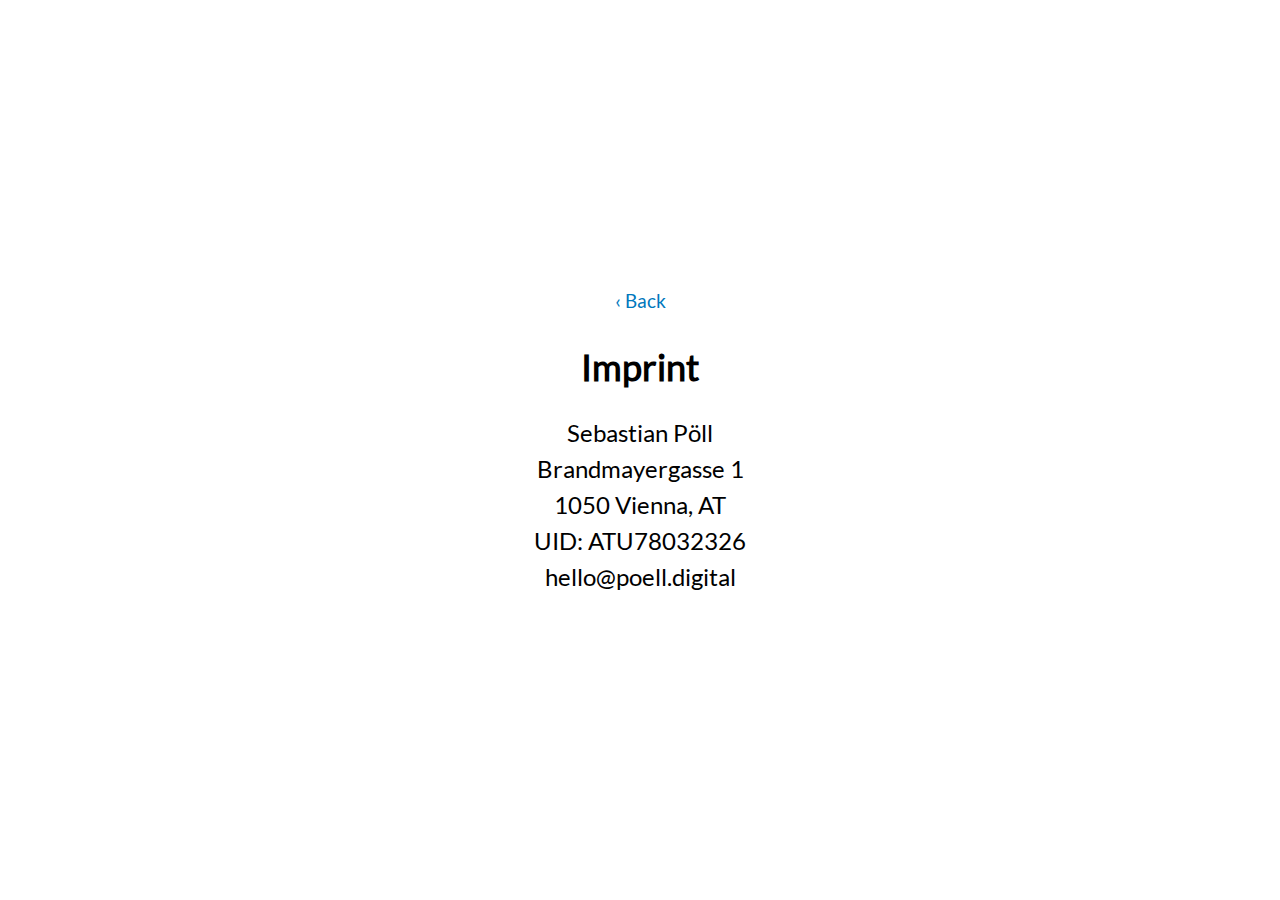
==== imprint.html @ 9d16fb81 "Initial commit" ====
<!doctype html>
<html lang="en">
  <head>
    <meta charset="utf-8">
    <meta name="viewport" content="width=device-width, initial-scale=1">
    <meta name="description" content="Sebuelius Aurelius">
    <title>Rails Development & Consulting</title>

    <style>
      @font-face {
        font-family: "Lato";
        src: url("fonts/Lato-Regular.ttf") format("truetype");
      }

      body {
        opacity: 0;
        transition: opacity 1s;
      }

      .container {
        font-family: "Lato";
        font-size: 1.5em;
        line-height: 1.5em;
        width: 100%;
        position: absolute;
        box-sizing: border-box;
        padding: 0 20px;
        top: 50%;
        left: 50%;
        transform: translateX(-50%) translateY(-50%);
        text-align: center;
      }

      a.contact {
        color: black;
        text-decoration: none;
      }

      a.contact:hover {
        text-decoration: underline;
      }

      a.back {
        color: #0078bd;
        font-size: 0.8em;
        text-decoration: none;
      }

      a.back:hover {
        color: #006199;
      }
    </style>
  </head>

  <body onload="document.body.style.opacity='1'">
    <div class="container">

      <a class="back" href="index.html">
        ‹ Back
      </a>

      <h2>Imprint</h2>

      <p>
        Sebastian Pöll
        <br>
        Brandmayergasse 1
        <br>
        1050 Vienna, AT
        <br>
        UID: ATU78032326
        <br>
        <a class="contact" href="mailto:hello@poell.digital">
          hello@poell.digital
        </a>
      </p>
    </div>
  </body>
</html>
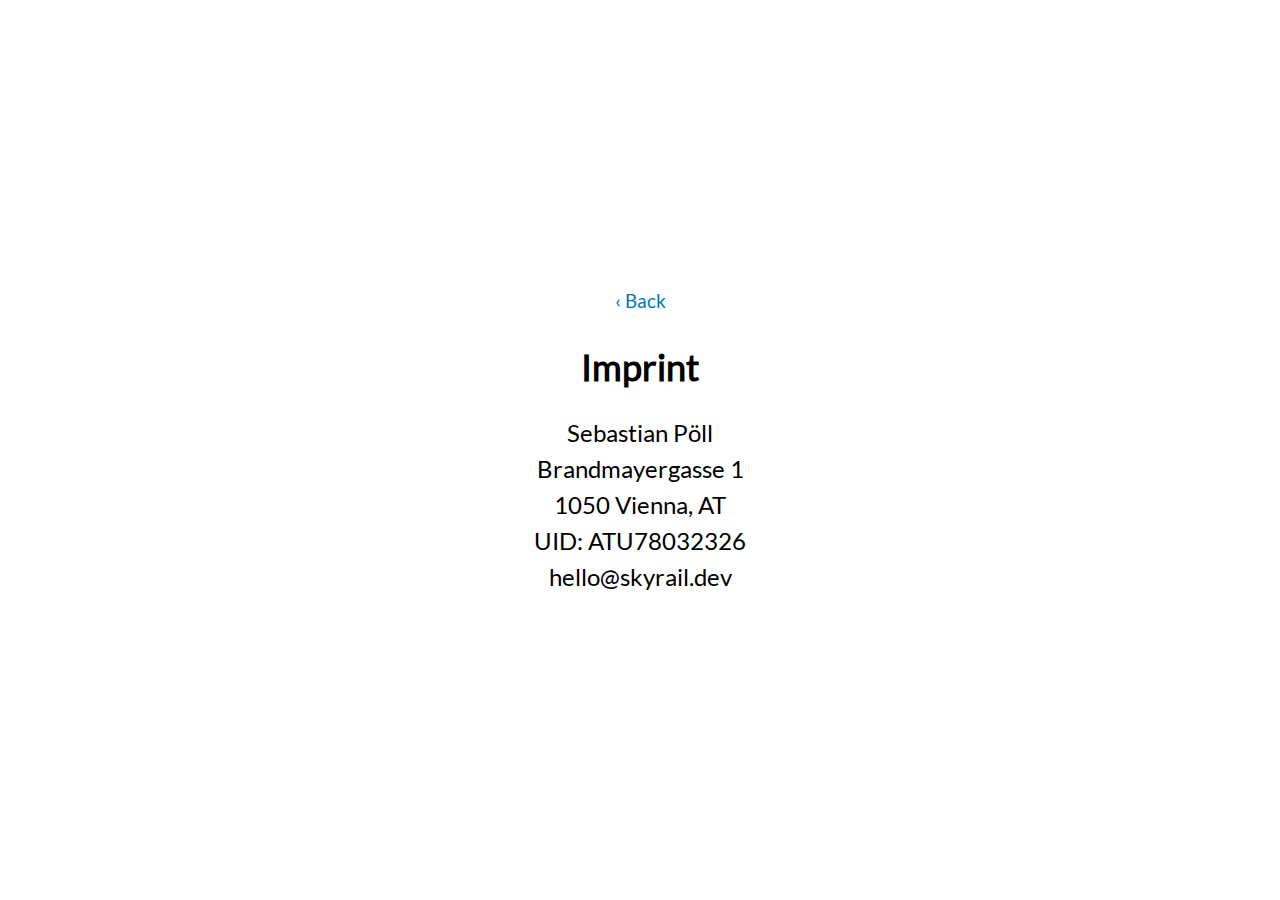
==== commit b806983b: "Fix email" ====
--- a/imprint.html
+++ b/imprint.html
@@ -71,8 +71,8 @@
         <br>
         UID: ATU78032326
         <br>
-        <a class="contact" href="mailto:hello@poell.digital">
-          hello@poell.digital
+        <a class="contact" href="mailto:hello@skyrail.dev">
+          hello@skyrail.dev
         </a>
       </p>
     </div>
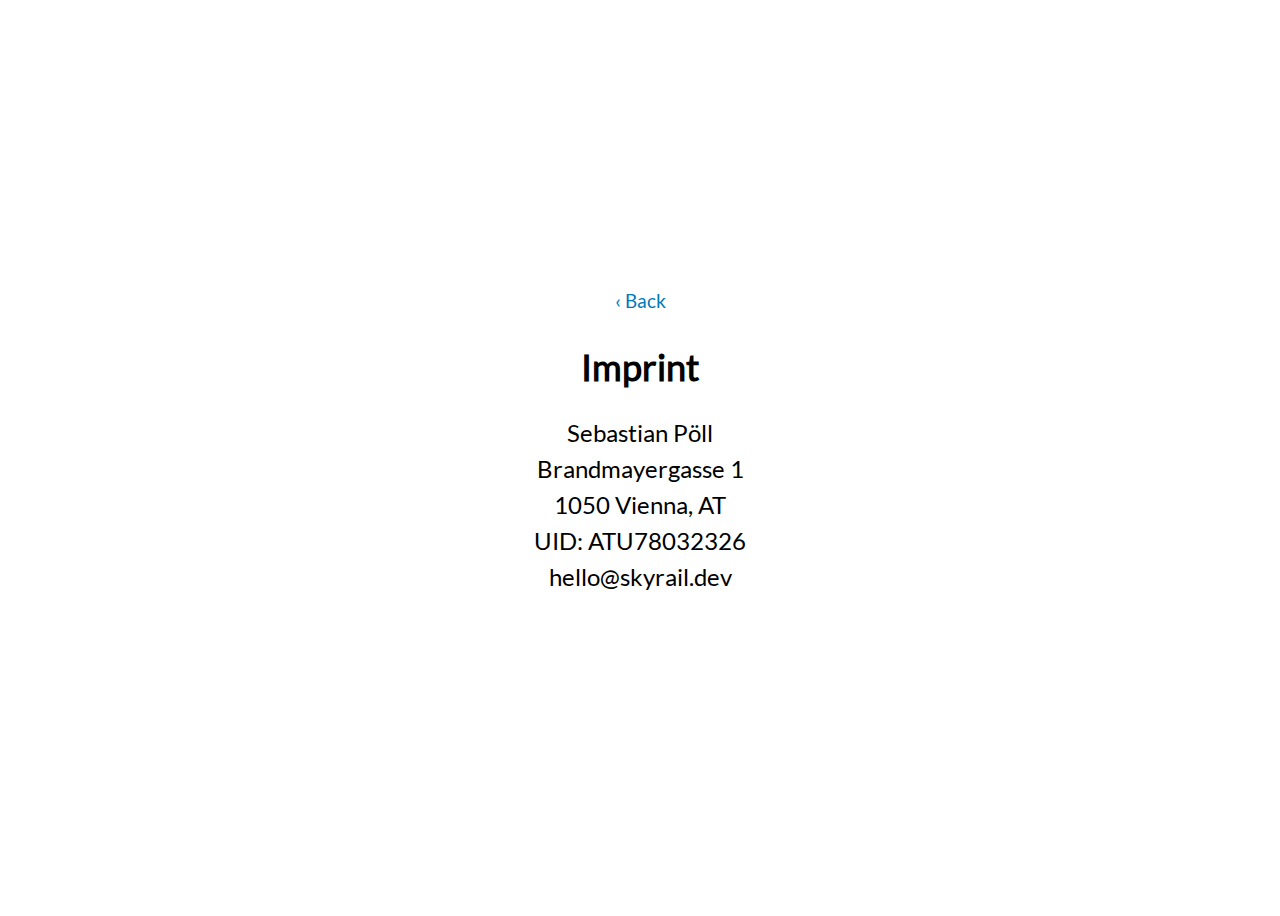
==== commit e9e7c8e5: "Fixed height" ====
--- a/imprint.html
+++ b/imprint.html
@@ -16,6 +16,7 @@
       body {
         opacity: 0;
         transition: opacity 1s;
+        height: 100vh;
       }
 
       .container {
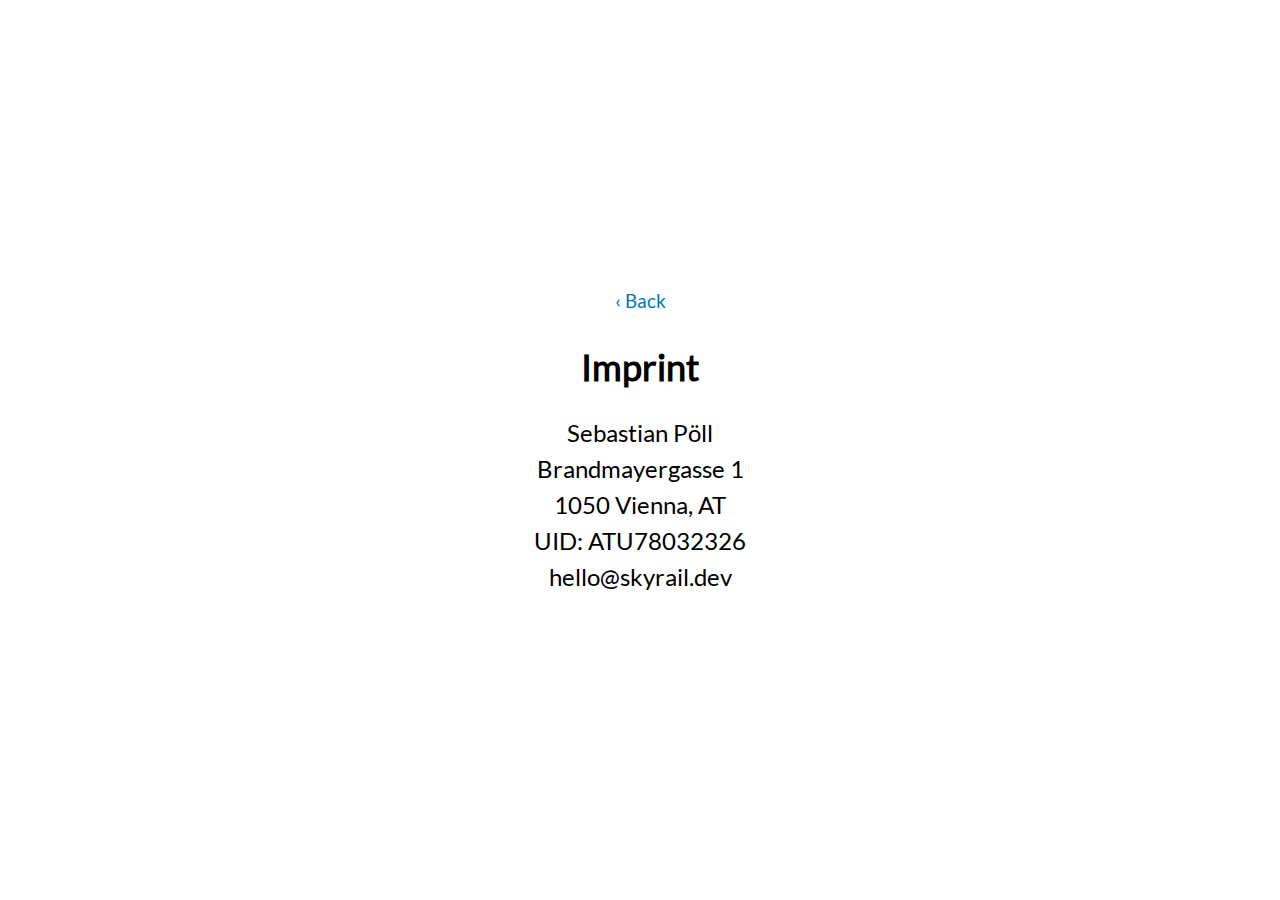
==== commit 95f1a5e6: "Fix" ====
--- a/imprint.html
+++ b/imprint.html
@@ -16,7 +16,12 @@
       body {
         opacity: 0;
         transition: opacity 1s;
-        height: 100vh;
+        position: absolute;
+        top: 0;
+        left: 0;
+        right: 0;
+        bottom: 0;
+        margin: 0px 0px;
       }
 
       .container {
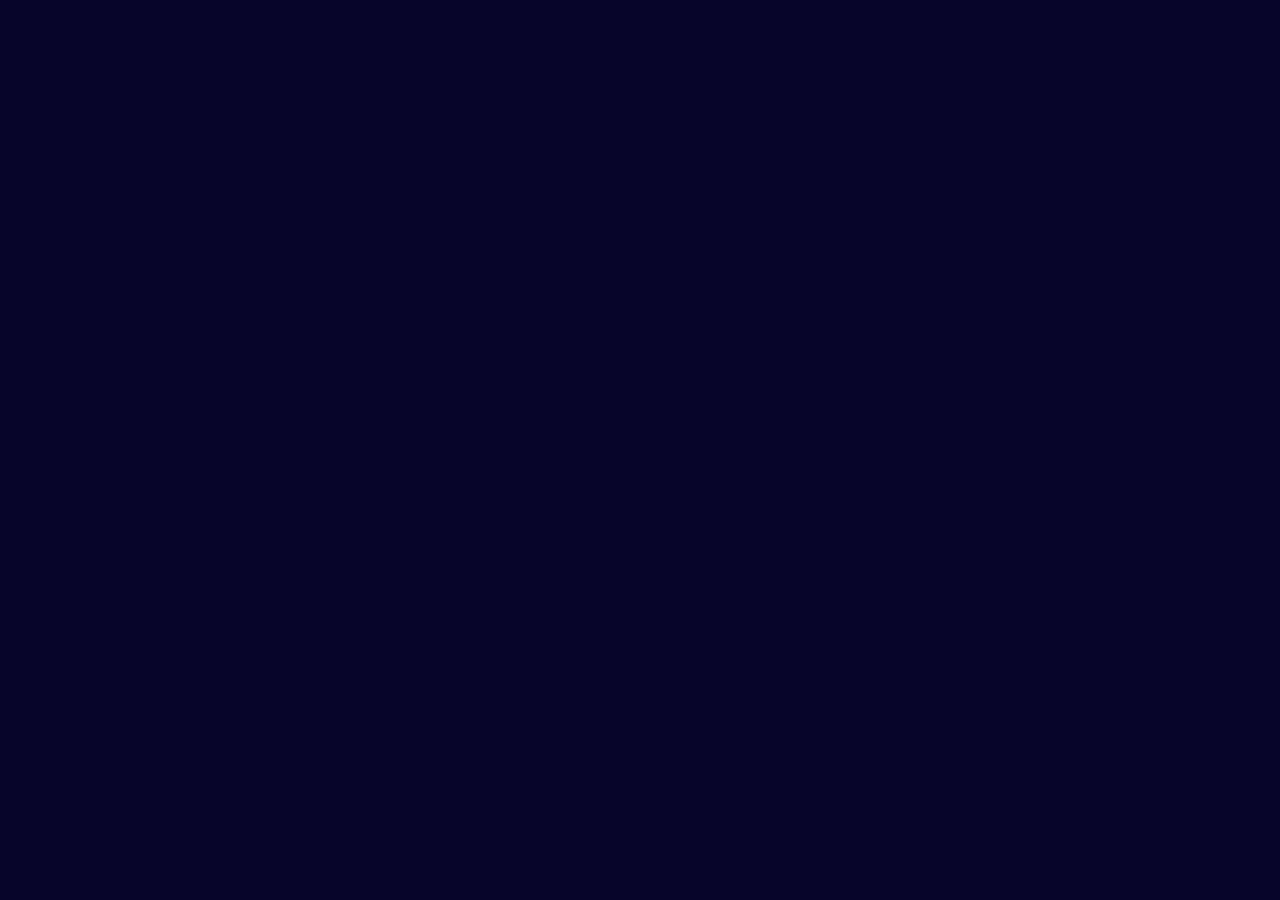
==== commit a14d40e2: "New background :D" ====
--- a/imprint.html
+++ b/imprint.html
@@ -1,66 +1,15 @@
-
 <!doctype html>
 <html lang="en">
   <head>
     <meta charset="utf-8">
     <meta name="viewport" content="width=device-width, initial-scale=1">
-    <meta name="description" content="Sebuelius Aurelius">
+    <link rel="stylesheet" href="style/style.css">
+
     <title>Rails Development & Consulting</title>
-
-    <style>
-      @font-face {
-        font-family: "Lato";
-        src: url("fonts/Lato-Regular.ttf") format("truetype");
-      }
-
-      body {
-        opacity: 0;
-        transition: opacity 1s;
-        position: absolute;
-        top: 0;
-        left: 0;
-        right: 0;
-        bottom: 0;
-        margin: 0px 0px;
-      }
-
-      .container {
-        font-family: "Lato";
-        font-size: 1.5em;
-        line-height: 1.5em;
-        width: 100%;
-        position: absolute;
-        box-sizing: border-box;
-        padding: 0 20px;
-        top: 50%;
-        left: 50%;
-        transform: translateX(-50%) translateY(-50%);
-        text-align: center;
-      }
-
-      a.contact {
-        color: black;
-        text-decoration: none;
-      }
-
-      a.contact:hover {
-        text-decoration: underline;
-      }
-
-      a.back {
-        color: #0078bd;
-        font-size: 0.8em;
-        text-decoration: none;
-      }
-
-      a.back:hover {
-        color: #006199;
-      }
-    </style>
   </head>
 
-  <body onload="document.body.style.opacity='1'">
-    <div class="container">
+  <body>
+    <div class="centered-container fade-in">
 
       <a class="back" href="index.html">
         ‹ Back
@@ -69,6 +18,9 @@
       <h2>Imprint</h2>
 
       <p>
+        <br>
+        Skyrail
+        <br>
         Sebastian Pöll
         <br>
         Brandmayergasse 1
--- a/style/style.css
+++ b/style/style.css
@@ -0,0 +1,164 @@
+@font-face {
+  font-family: "Lato";
+  src: url("../fonts/Lato-Regular.ttf") format("truetype");
+}
+
+@keyframes fade-in {
+  from {
+    opacity: 0;
+  }
+  to {
+    opacity: 1;
+  }
+}
+
+body {
+  position: absolute;
+  top: 0;
+  left: 0;
+  right: 0;
+  bottom: 0;
+  margin: 0px 0px;
+  color: white;
+  background-color: #070529;
+}
+
+.fade-in {
+  opacity: 0;
+  animation: fade-in 0.3s forwards;
+}
+
+.background-image {
+  position: fixed;
+  top: 0;
+  left: 0;
+  right: 0;
+  bottom: 0;
+  opacity: 0.2;
+  background-image: url("../images/background.jpeg");
+  background-size: auto 100%;
+  background-repeat: no-repeat;
+  background-position: left center;
+}
+
+@media only screen and (min-width: 1050px) {
+  .background-image {
+    opacity: 1;
+  }
+}
+
+.container {
+  font-family: "Lato";
+  font-size: 1.3em;
+  position: absolute;
+  top: 50%;
+  left: 50%;
+  transform: translate(-50%, -50%);
+  text-align: left;
+  min-width: 270px;
+}
+
+.centered-container {
+  font-family: "Lato";
+  font-size: 1.5em;
+  width: 100%;
+  position: absolute;
+  box-sizing: border-box;
+  padding: 0 20px;
+  top: 50%;
+  left: 50%;
+  transform: translateX(-50%) translateY(-50%);
+  text-align: center;
+}
+
+@media only screen and (min-width: 1050px) {
+  .container {
+    font-size: 1.5em;
+    padding-left: 57%;
+    padding-right: 0;
+    top: 50%;
+    left: 0;
+    transform: translateY(-50%);
+    min-width: 300px;
+  }
+}
+
+.logo {
+  width: 300px;
+}
+
+@media only screen and (min-width: 1050px) {
+  .logo {
+    width: 400px;
+  }
+}
+
+.contact {
+  margin-top: 20px;
+  line-height: 1.5em;
+}
+
+.contact a, a.contact {
+  color: white;
+  text-decoration: none;
+}
+
+.contact a:hover, a.contact:hover {
+  text-decoration: underline;
+}
+
+.images {
+  margin-top: 20px;
+}
+
+.images a {
+  display: inline-block;
+  text-decoration: none;
+  transition: transform 0.2s;
+}
+
+.images a:hover {
+  transform: scale(1.1);
+}
+
+.images img {
+  max-height: 25px;
+  margin-right: 15px;
+}
+
+@media only screen and (min-width: 1050px) {
+  .images img {
+    max-height: 35px;
+    margin-right: 15px;
+  }
+}
+
+footer {
+  position: absolute;
+  bottom: 10px;
+  right: 10px;
+}
+
+footer a {
+  color: #999;
+  text-decoration: none;
+  font-family: "Lato";
+}
+
+footer a:hover {
+  color: #555;
+}
+
+.separator {
+  color: #999;
+}
+
+a.back {
+  color: #0078bd;
+  font-size: 0.8em;
+  text-decoration: none;
+}
+
+a.back:hover {
+  color: #006199;
+}
